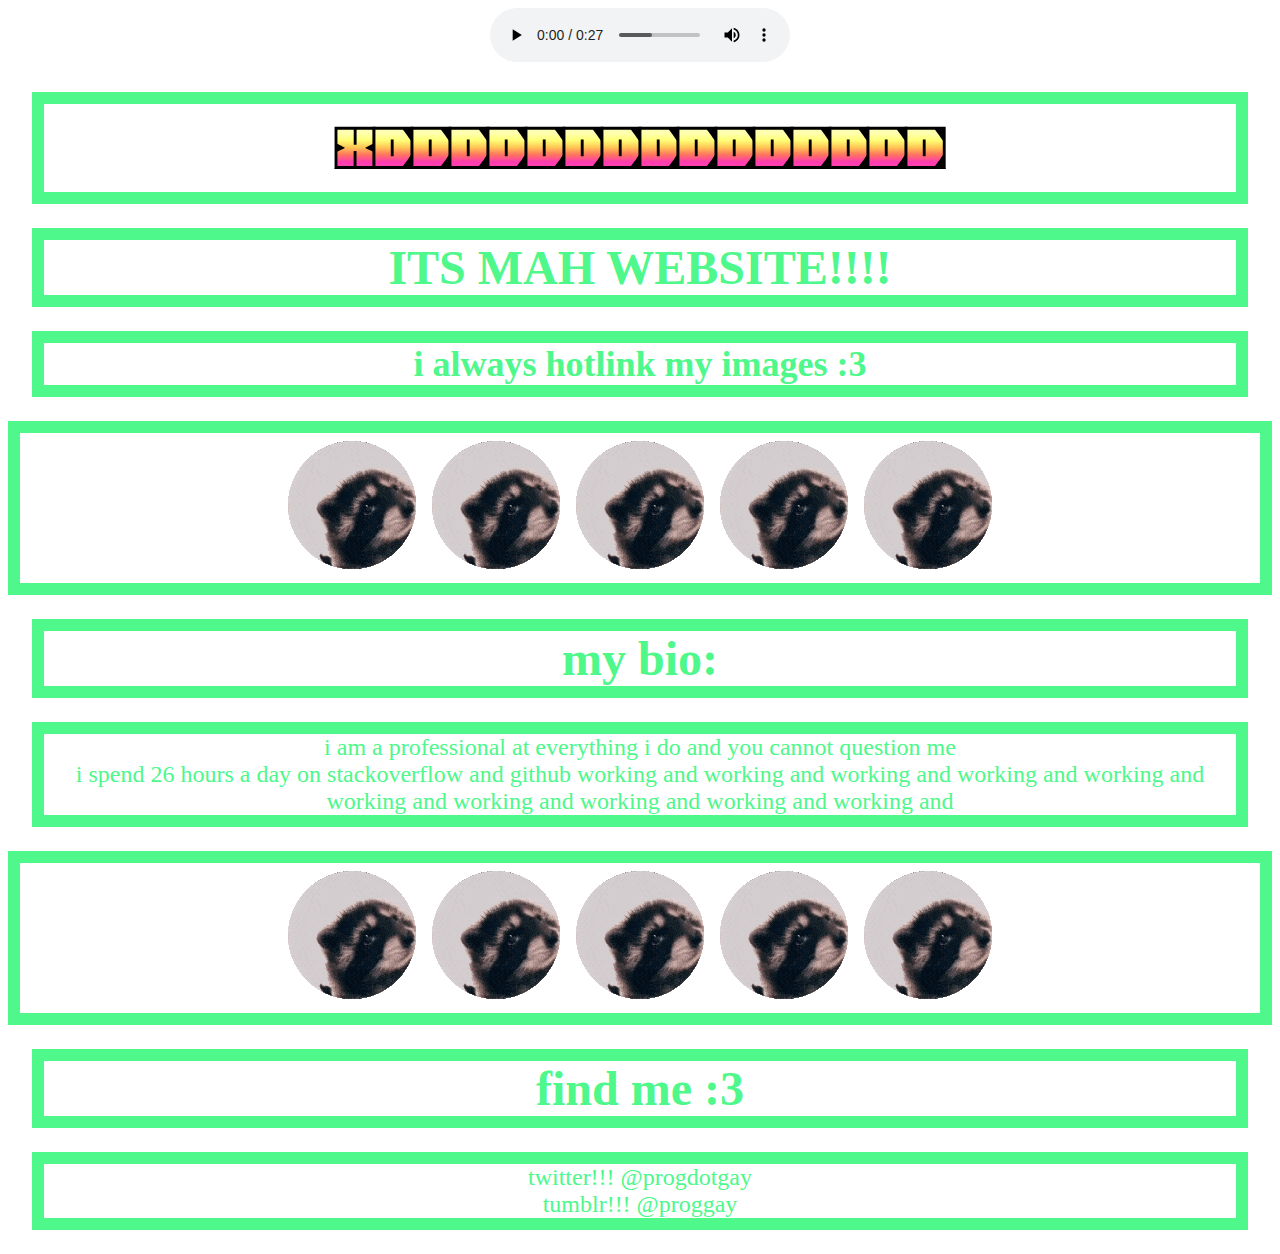
==== 2000s.html @ 648570a8 "it da 2000s!!!" ====
<!DOCTYPE html>
<html>
<head>
    <title>prog.gay</title>
    <link rel="stylesheet" href="2000s.css" type="text/css">
    <meta property="og:title" content="prog.gay">
    <meta property="og:url" content="https://prog.gay/2000s">
    <meta property="og:description" content="woahhh!!! iz da 2000s!!!">
    <meta property="og:image" content="https://prog.gay/files/misc/pfp2.png">
    <meta property="og:image:width" content="256">
    <meta property="og:image:height" content="256">
    <meta name="theme-color" content="#ffb3b4" data-react-helmet="true">
    <style>
        html {
            overflow-y: scroll;
            scrollbar-width: none; /* Firefox */
            -ms-overflow-style: none;  /* Internet Explorer 10+ */
        }
        html::-webkit-scrollbar { /* WebKit */
            width: 0;
            height: 0;
        }
    </style>
</head>
<body>
    <audio controls autoplay>
        <source src="/files/misc/pedrolong.mp3" type="audio/mpeg">
    </audio>
<h2 class="honk">XDDDDDDDDDDDDDDD</h2>
<h1>ITS MAH WEBSITE!!!!</h1>
<h2>i always hotlink my images :3</h2>
<div class="pedroing">
    <img src="/files/misc/pedrospin.gif"><img src="/files/misc/pedrospin.gif"><img src="/files/misc/pedrospin.gif"><img src="/files/misc/pedrospin.gif"><img src="/files/misc/pedrospin.gif">
    </div>
<h1>my bio:</h1>
<p>i am a professional at everything i do and you cannot question me<br>i spend 26 hours a day on stackoverflow and github working and working and working and working and working and working and working and working and working and working and</p>
<div class="pedroing">
<img src="/files/misc/pedrospin.gif"><img src="/files/misc/pedrospin.gif"><img src="/files/misc/pedrospin.gif"><img src="/files/misc/pedrospin.gif"><img src="/files/misc/pedrospin.gif">
</div>
<h1>find me :3</h1>
<p>twitter!!! @progdotgay<br>
    tumblr!!! @proggay<br>
</p>
</body>
</html>
---- 2000s.css ----
@import url('https://fonts.googleapis.com/css2?family=Honk&display=swap');
html {
    min-height: 100%;
    font-family:'Comic Sans MS';
    text-align:center;
    font-size:24px;
    --main-color:#4ef88a;
}
body {
    background-repeat: repeat;
    background-size:4rem;
    background-image:url('https://www.tutorialboneyard.com/wp-content/uploads/2020/02/final2D2.gif')
}
h1, h2, h3, h4, p {
    border:solid var(--main-color) .5rem;
    color:var(--main-color);
    background-color:#ffffff;
    margin:1rem;
}
.honk {
    font-family:'Honk',system-ui;
    font-size:3rem;
}
.spacer {
    margin-top:4rem;
}
.pedroing {
    border:solid var(--main-color) .5rem;
    background:white;
}
.pedroing img {
    padding:8px;
    width:128px;
}
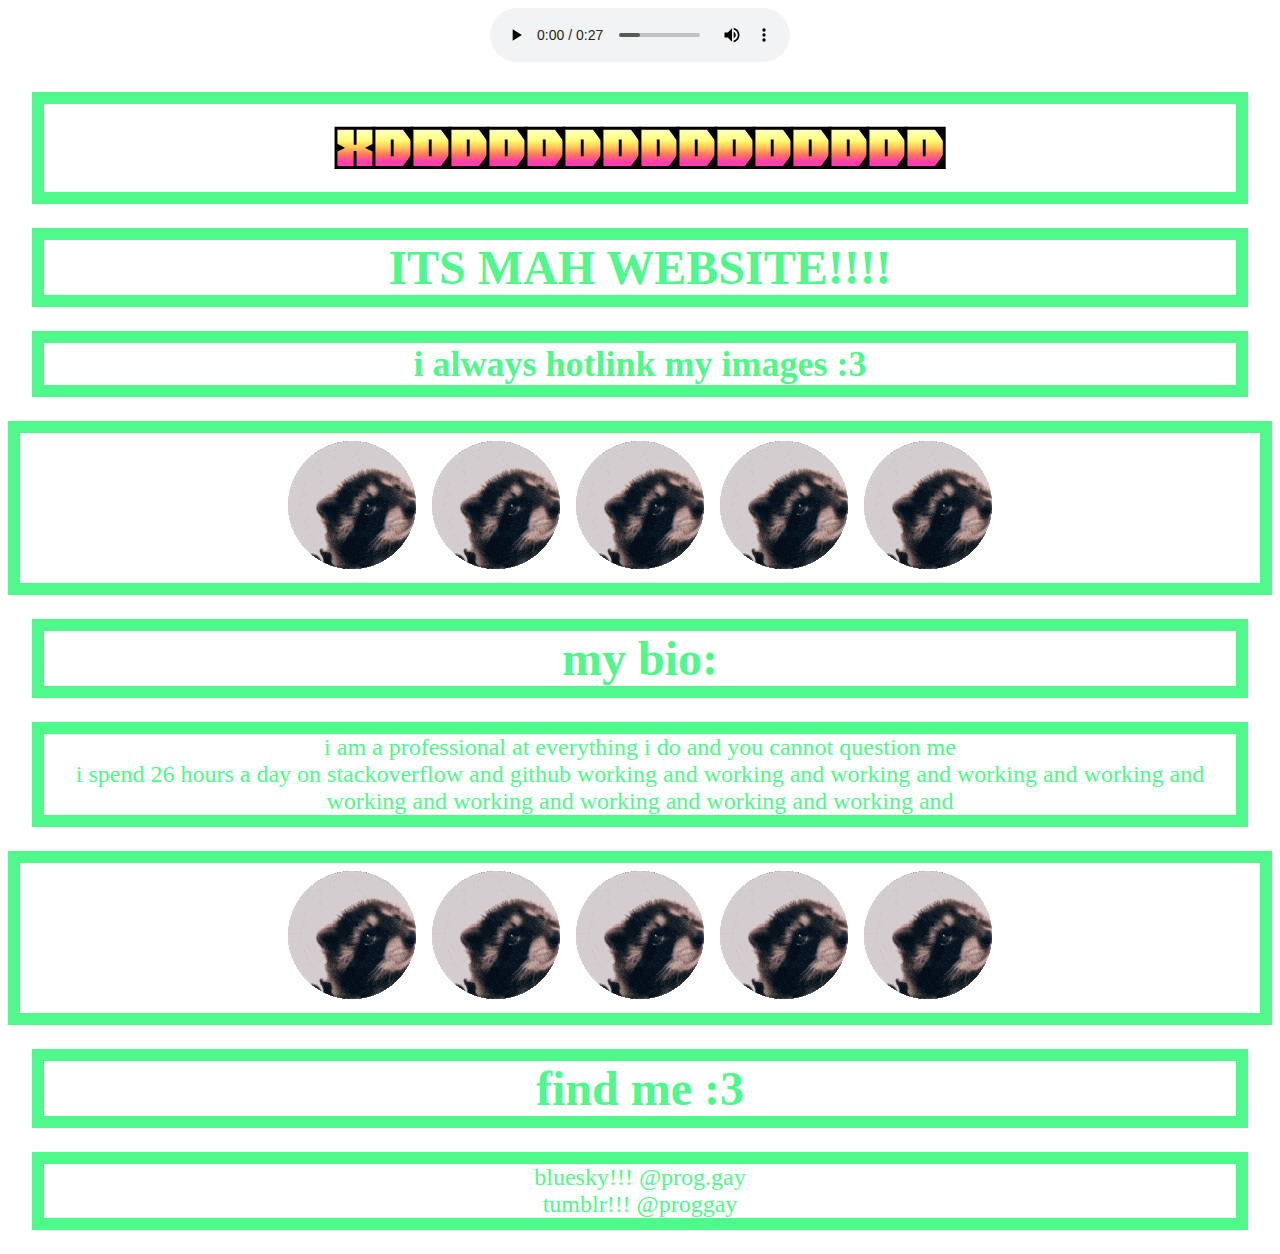
==== commit 54d5902b: "byebye twitter :3" ====
--- a/2000s.html
+++ b/2000s.html
@@ -23,8 +23,12 @@
     </style>
 </head>
 <body>
-    <audio controls autoplay>
+    <audio controls autoplay class="audioBox">
         <source src="/files/misc/pedrolong.mp3" type="audio/mpeg">
+        <script>
+            let player = document.getElementsByClassName("audioBox")[0];
+            player.volume = 0.1;
+        </script>
     </audio>
 <h2 class="honk">XDDDDDDDDDDDDDDD</h2>
 <h1>ITS MAH WEBSITE!!!!</h1>
@@ -38,7 +42,7 @@
 <img src="/files/misc/pedrospin.gif"><img src="/files/misc/pedrospin.gif"><img src="/files/misc/pedrospin.gif"><img src="/files/misc/pedrospin.gif"><img src="/files/misc/pedrospin.gif">
 </div>
 <h1>find me :3</h1>
-<p>twitter!!! @progdotgay<br>
+<p>bluesky!!! @prog.gay<br>
     tumblr!!! @proggay<br>
 </p>
 </body>
